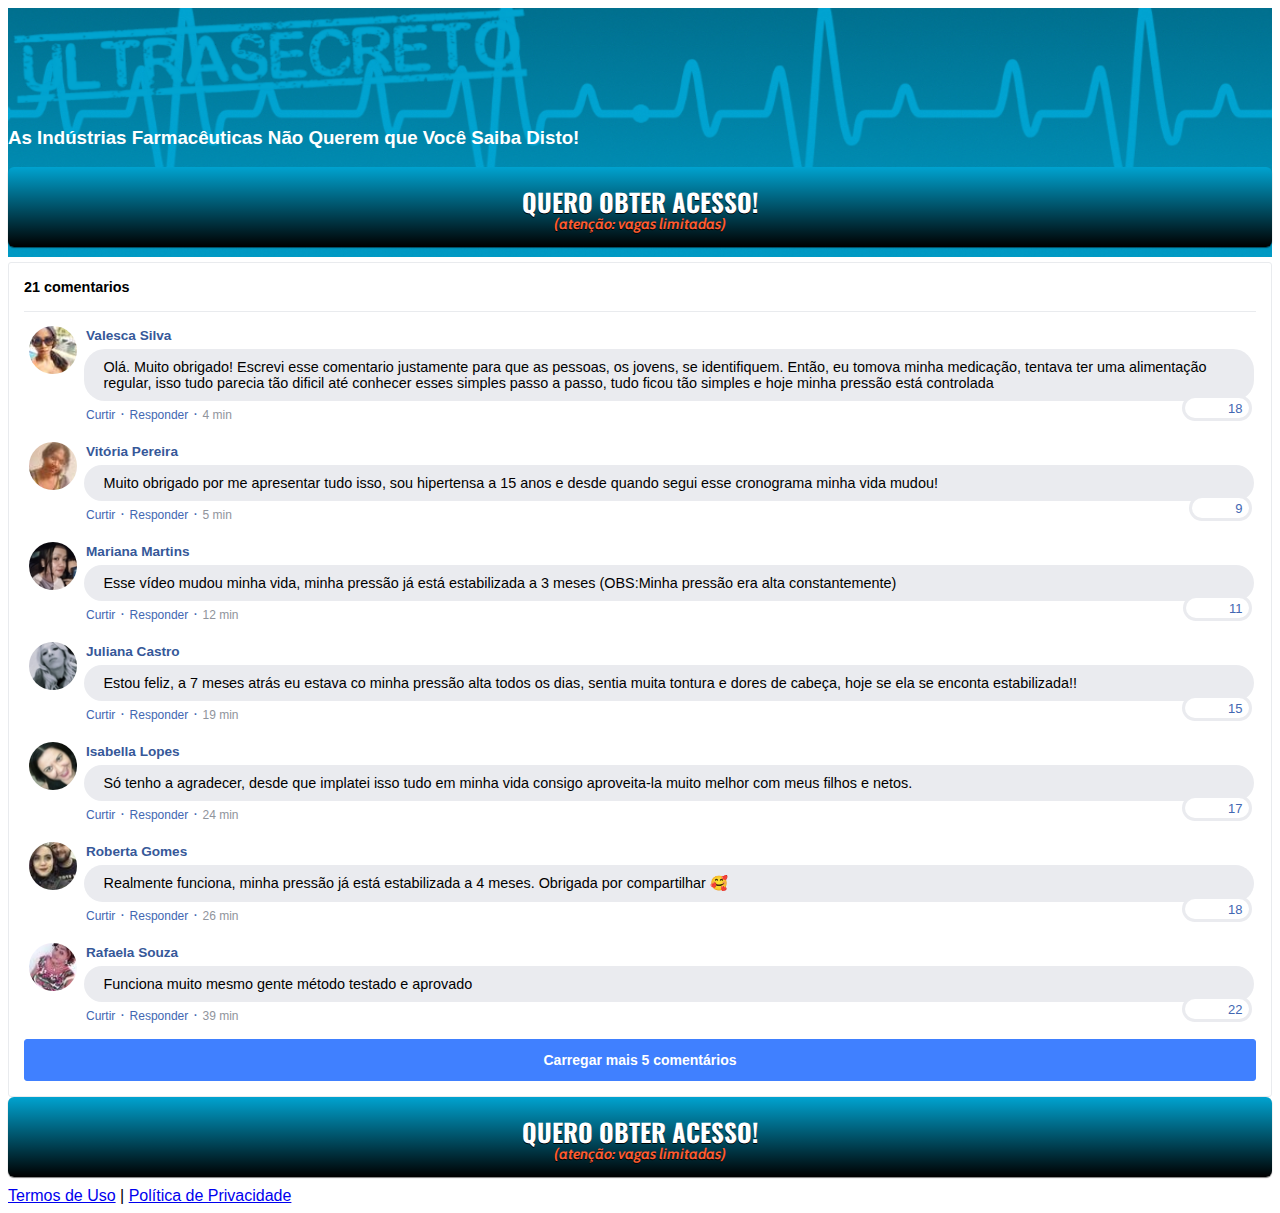
==== pv/index.html @ bb3e469e "Add files via upload" ====
<!DOCTYPE html>
<html lang="pt-br">
  <head>
    <meta charset="utf-8">
    <meta name="viewport" content="width=device-width, initial-scale=1, shrink-to-fit=no">

    <link rel="stylesheet" href="https://stackpath.bootstrapcdn.com/bootstrap/4.1.3/css/bootstrap.min.css" integrity="sha384-MCw98/SFnGE8fJT3GXwEOngsV7Zt27NXFoaoApmYm81iuXoPkFOJwJ8ERdknLPMO" crossorigin="anonymous">

    <link rel="preconnect" href="https://fonts.googleapis.com">
    <link rel="preconnect" href="https://fonts.gstatic.com" crossorigin>
    <link href="https://fonts.googleapis.com/css2?family=Cabin:ital,wght@0,400;0,500;0,600;0,700;1,400;1,500;1,600;1,700&family=Dosis:wght@200;300;400;500;600;700;800&family=Oswald:wght@200;300;400;500;600;700&family=Signika:wght@300;400;500;600;700&display=swap" rel="stylesheet">

    <link rel="stylesheet" href="./assets/css/com.css">

    <!-- Título da Página -->
    <title>Método Estabilaza Pressão</title>

    <style type="text/css">
      header{
        color: white;
        background-image: url('assets/img/bg.jpg');
        background-position: center;
        background-size: cover;
        background-blend-mode: darken;
      }
    </style>

    <!-- Meta Pixel Code -->
    <script>
      !function(f,b,e,v,n,t,s)
      {if(f.fbq)return;n=f.fbq=function(){n.callMethod?
      n.callMethod.apply(n,arguments):n.queue.push(arguments)};
      if(!f._fbq)f._fbq=n;n.push=n;n.loaded=!0;n.version='2.0';
      n.queue=[];t=b.createElement(e);t.async=!0;
      t.src=v;s=b.getElementsByTagName(e)[0];
      s.parentNode.insertBefore(t,s)}(window, document,'script',
      'https://connect.facebook.net/en_US/fbevents.js');
      fbq('init', '671840113939919');
      fbq('init', '902207957134621');
      fbq('init', '1060746161440914');
      fbq('init', '649325786402999');
      fbq('track', 'PageView');
    </script>
    <noscript><img height="1" width="1" style="display:none"
      src="https://www.facebook.com/tr?id=671840113939919&ev=PageView&noscript=1"
    /></noscript>
    <!-- End Meta Pixel Code -->
    
  </head>
  <body>
    <header class="py-4">
      <div class="container">
        <div class="row justify-content-center">
          <div class="col-lg-8 text-center">
            <!-- Imagem Ultrasecreto -->
            <img class="img-fluid" src="./assets/img/ultrasecreto.svg">

            <!-- Headline -->
            <h3 class="my-4"><b>As Indústrias Farmacêuticas Não Querem que Você Saiba Disto!</b></h3>

            <!-- VSL -->
            <script type="text/javascript" id="scr_62279575aa8f7e00086fa73e">var s=document.createElement("script");s.src="https://cdn.converteai.net/ccdae62e-116b-492f-9648-160a0c5bfcc3/players/62279575aa8f7e00086fa73e/player.js",s.async=!0,document.head.appendChild(s);</script>

            <!-- Botão 1 -->
            <div id="cta1" class="mt-4 d-none">
              <a href="https://pay.kiwify.com.br/HkrDVPl" class="a-btn" style="text-decoration: none;">
                <span class="span-btn">QUERO OBTER ACESSO!</span>
                <span class="span-btn2">(atenção: vagas limitadas)</span>
              </a>
            </div>
          </div>
        </div>
      </div>
    </header>

        <section class="comments py-4">
      <div class="container">
        <div class="row justify-content-center">
          <div class="col-lg-8">
            <div class="fb-comments" style="margin-top: 5px;">
              <div class="fb-comments-header">
                <span>21 comentarios</span>
              </div>
              <div class="fb-comments-wrapper" id="2">
                <table class="fb-comments-comment">
                  <tbody>
                    <tr>
                      <td rowspan="3" class="fb-comments-comment-img"><img
                          src="./assets/img/comentarios/m2.jpeg"></td>
                      <td>
                        <font class="fb-comments-comment-name">
                          <name>Valesca Silva</name>
                        </font>
                      </td>
                    </tr>
                    <tr>
                      <td class="fb-comments-comment-text">Olá. Muito obrigado! Escrevi esse comentario justamente para que as pessoas, os jovens, se identifiquem. Então, eu tomova minha medicação, tentava ter uma alimentação regular, isso tudo parecia tão dificil até conhecer esses simples passo a passo, tudo ficou tão simples e hoje minha pressão está controlada</td>
                    </tr>
                    <tr>
                      <td class="fb-comments-comment-actions">
                        <like>Curtir</like>
                        ·
                        <reply>Responder</reply>
                        ·
                        <likes>18</likes>
                        
                        <date>4 min</date>
                      </td>
                    </tr>
                  </tbody>
                </table>
              </div>
              <div class="fb-comments-wrapper" id="3">
                <table class="fb-comments-comment">
                  <tbody>
                    <tr>
                      <td rowspan="3" class="fb-comments-comment-img"><img
                          src="./assets/img/comentarios/m3.jpeg"></td>
                      <td>
                        <font class="fb-comments-comment-name">
                          <name>Vitória Pereira</name>
                        </font>
                      </td>
                    </tr>
                    <tr>
                      <td class="fb-comments-comment-text">Muito obrigado por me apresentar tudo isso, sou hipertensa a 15 anos e desde quando segui esse cronograma minha vida mudou!</td>
                    </tr>
                    <tr>
                      <td class="fb-comments-comment-actions">
                        <like>Curtir</like>
                        ·
                        <reply>Responder</reply>
                        ·
                        <likes>9</likes>
                        
                        <date>5 min</date>
                      </td>
                    </tr>
                  </tbody>
                </table>
              </div>
              <div class="fb-comments-wrapper" id="4">
                <table class="fb-comments-comment">
                  <tbody>
                    <tr>
                      <td rowspan="3" class="fb-comments-comment-img"><img
                          src="./assets/img/comentarios/m4.jpeg"></td>
                      <td>
                        <font class="fb-comments-comment-name">
                          <name>Mariana Martins</name>
                        </font>
                      </td>
                    </tr>
                    <tr>
                      <td class="fb-comments-comment-text">Esse vídeo mudou minha vida, minha pressão já está estabilizada a 3 meses (OBS:Minha pressão era alta constantemente)</td>
                    </tr>
                    <tr>
                      <td class="fb-comments-comment-actions">
                        <like>Curtir</like>
                        ·
                        <reply>Responder</reply>
                        ·
                        <likes>11</likes>
                        
                        <date>12 min</date>
                      </td>
                    </tr>
                  </tbody>
                </table>
              </div>
              <div class="fb-comments-wrapper" id="5">
                <table class="fb-comments-comment">
                  <tbody>
                    <tr>
                      <td rowspan="3" class="fb-comments-comment-img"><img
                          src="./assets/img/comentarios/m5.jpeg"></td>
                      <td>
                        <font class="fb-comments-comment-name">
                          <name>Juliana Castro</name>
                        </font>
                      </td>
                    </tr>
                    <tr>
                      <td class="fb-comments-comment-text">Estou feliz, a 7 meses atrás eu estava co minha pressão alta todos os dias, sentia muita tontura e dores de cabeça, hoje se ela se enconta estabilizada!!</td>
                    </tr>
                    <tr>
                      <td class="fb-comments-comment-actions">
                        <like>Curtir</like>
                        ·
                        <reply>Responder</reply>
                        ·
                        <likes>15</likes>
                        
                        <date>19 min</date>
                      </td>
                    </tr>
                  </tbody>
                </table>
              </div>
              <div class="fb-comments-wrapper" id="6">
                <table class="fb-comments-comment">
                  <tbody>
                    <tr>
                      <td rowspan="3" class="fb-comments-comment-img"><img
                          src="./assets/img/comentarios/m6.jpeg"></td>
                      <td>
                        <font class="fb-comments-comment-name">
                          <name>Isabella Lopes</name>
                        </font>
                      </td>
                    </tr>
                    <tr>
                      <td class="fb-comments-comment-text">Só tenho a agradecer, desde que implatei isso tudo em minha vida consigo aproveita-la muito melhor com meus filhos e netos.</td>
                    </tr>
                    <tr>
                      <td class="fb-comments-comment-actions">
                        <like>Curtir</like>
                        ·
                        <reply>Responder</reply>
                        ·
                        <likes>17</likes>
                        
                        <date>24 min</date>
                      </td>
                    </tr>
                  </tbody>
                </table>
              </div>
              <div class="fb-comments-wrapper" id="7">
                <table class="fb-comments-comment">
                  <tbody>
                    <tr>
                      <td rowspan="3" class="fb-comments-comment-img"><img
                          src="./assets/img/comentarios/m7.jpeg"></td>
                      <td>
                        <font class="fb-comments-comment-name">
                          <name>Roberta Gomes</name>
                        </font>
                      </td>
                    </tr>
                    <tr>
                      <td class="fb-comments-comment-text">Realmente funciona, minha pressão já está estabilizada a 4 meses. Obrigada por compartilhar 🥰</td>
                    </tr>
                    <tr>
                      <td class="fb-comments-comment-actions">
                        <like>Curtir</like>
                        ·
                        <reply>Responder</reply>
                        ·
                        <likes>18</likes>
                        
                        <date>26 min</date>
                      </td>
                    </tr>
                  </tbody>
                </table>
              </div>
              <div class="fb-comments-wrapper" id="9">
                <table class="fb-comments-comment">
                  <tbody>
                    <tr>
                      <td rowspan="3" class="fb-comments-comment-img"><img
                          src="./assets/img/comentarios/m11.jpeg">
                      </td>
                      <td>
                        <font class="fb-comments-comment-name">
                          <name>Rafaela Souza</name>
                        </font>
                      </td>
                    </tr>
                    <tr>
                      <td class="fb-comments-comment-text">Funciona muito mesmo gente método testado e aprovado</td>
                    </tr>
                    <tr>
                      <td class="fb-comments-comment-actions">
                        <like>Curtir</like>
                        ·
                        <reply>Responder</reply>
                        ·
                        <likes>22</likes>
                        
                        <date>39 min</date>
                      </td>
                    </tr>
                  </tbody>
                </table>
              </div>
              <button class="fb-comments-loadmore" onclick="javascript:loadMore();">Carregar mais 5 comentários</button>
              <div style="display:none" id="more">
                <div class="fb-comments-wrapper">
                  <table class="fb-comments-comment" id="10">
                    <tbody>
                      <tr>
                        <td rowspan="3" class="fb-comments-comment-img"><img
                            src="./assets/img/comentarios/m12.jpeg">
                        </td>
                        <td>
                          <font class="fb-comments-comment-name">
                            <name>Ana Sofia</name>
                          </font>
                        </td>
                      </tr>
                      <tr>
                        <td class="fb-comments-comment-text">Faz 7dias que implantei tudo isso em minha rotina e já sinto muita melhora tô muito feliz obrigada 😍😍😍</td>
                      </tr>
                      <tr>
                        <td class="fb-comments-comment-actions">
                          <like>Curtir</like>
                          ·
                          <reply>Responder</reply>
                          ·
                          <likes>41</likes>
                          
                          <date>1 h</date>
                        </td>
                      </tr>
                    </tbody>
                  </table>
                </div>
                <div class="fb-comments-wrapper" id="11">
                  <table class="fb-comments-comment">
                    <tbody>
                      <tr>
                        <td rowspan="3" class="fb-comments-comment-img"><img
                            src="./assets/img/comentarios/m15.jpeg">
                        </td>
                        <td>
                          <font class="fb-comments-comment-name">
                            <name>Laura Flores</name>
                          </font>
                        </td>
                      </tr>
                      <tr>
                        <td class="fb-comments-comment-text">Eu já estou aplicando faz 6 meses, minha pressão já está estabilizada, fez muita diferença, já posso andar sozinha na rua coisa que não podia pq tinha desmaio frequente por conta da hipertensão, só tenho a agradecer 🙏🙏🙏🙏🙏🙏</td>
                      </tr>
                      <tr>
                        <td class="fb-comments-comment-actions">
                          <like>Curtir</like>
                          ·
                          <reply>Responder</reply>
                          ·
                          <likes>40</likes>
                          
                          <date>1 h</date>
                        </td>
                      </tr>
                    </tbody>
                  </table>
                </div>
                <div class="fb-comments-wrapper" id="12">
                  <table class="fb-comments-comment">
                    <tbody>
                      <tr>
                        <td rowspan="3" class="fb-comments-comment-img"><img
                            src="./assets/img/comentarios/m16.jpeg">
                        </td>
                        <td>
                          <font class="fb-comments-comment-name">
                            <name>Daniela Costa</name>
                          </font>
                        </td>
                      </tr>
                      <tr>
                        <td class="fb-comments-comment-text">Muito Obrigada tem me ajudado e muito,Adorei ...Durmo super bem e sem mais dores de cabeça ..🌹🥰🙋</td>
                      </tr>
                      <tr>
                        <td class="fb-comments-comment-actions">
                          <like>Curtir</like>
                          ·
                          <reply>Responder</reply>
                          ·
                          <likes>47</likes>
                          
                          <date>1 h</date>
                        </td>
                      </tr>
                    </tbody>
                  </table>
                </div>
                <div class="fb-comments-wrapper" id="13">
                  <table class="fb-comments-comment">
                    <tbody>
                      <tr>
                        <td rowspan="3" class="fb-comments-comment-img"><img
                            src="./assets/img/comentarios/m17.jpeg"></td>
                        <td>
                          <font class="fb-comments-comment-name">
                            <name>Juliana Dias</name>
                          </font>
                        </td>
                      </tr>
                      <tr>
                        <td class="fb-comments-comment-text">Em duas semanas comecei a ver resultados, muito bom</td>
                      </tr>
                      <tr>
                        <td class="fb-comments-comment-actions">
                          <like>Curtir</like>
                          ·
                          <reply>Responder</reply>
                          ·
                          <likes>50</likes>
                          
                          <date>1 h</date>
                        </td>
                      </tr>
                    </tbody>
                  </table>
                </div>
                <div class="fb-comments-wrapper">
                  <table class="fb-comments-comment" id="14">
                    <tbody>
                      <tr>
                        <td rowspan="3" class="fb-comments-comment-img"><img
                            src="./assets/img/comentarios/m18.jpeg">
                        </td>
                        <td>
                          <font class="fb-comments-comment-name">
                            <name>Isabelle Correia</name>
                          </font>
                        </td>
                      </tr>
                      <tr>
                        <td class="fb-comments-comment-text">Minha família toda sofre de hipertensão, meu irmão me apresentou esse método e em 15 dias já teve uma alta melhora... vou começar hj rsrs</td>
                      </tr>
                      <tr>
                        <td class="fb-comments-comment-actions">
                          <like>Curtir</like>
                          ·
                          <reply>Responder</reply>
                          ·
                          <likes>66</likes>
                          
                          <date>1 h</date>
                        </td>
                      </tr>
                    </tbody>
                  </table>
                </div>
              </div>
            </div>
            <!-- Botão 2 -->
            <div id="cta2" class="mt-4 d-none">
              <a href="https://pay.kiwify.com.br/HkrDVPl" class="a-btn" style="text-decoration: none;">
                <span class="span-btn">QUERO OBTER ACESSO!</span>
                <span class="span-btn2">(atenção: vagas limitadas)</span>
              </a>
            </div>
          </div>
        </div>
      </div>
    </section>

    <footer class="bg-dark py-3 text-center">
      <div class="text-white"><a href="termos.html" class="text-white">Termos de Uso</a> | <a href="privacidade.html" class="text-white">Política de Privacidade</a></div>
    </footer>

    <script type="text/javascript">
      setTimeout(() => {document.getElementById("cta1").classList.remove("d-none"); document.getElementById("cta2").classList.remove("d-none")}, 5000); // temporização da Call to Action (em milissegundos)
    </script>

    <script src="https://code.jquery.com/jquery-3.3.1.slim.min.js" integrity="sha384-q8i/X+965DzO0rT7abK41JStQIAqVgRVzpbzo5smXKp4YfRvH+8abtTE1Pi6jizo" crossorigin="anonymous"></script>
    <script src="https://cdnjs.cloudflare.com/ajax/libs/popper.js/1.14.3/umd/popper.min.js" integrity="sha384-ZMP7rVo3mIykV+2+9J3UJ46jBk0WLaUAdn689aCwoqbBJiSnjAK/l8WvCWPIPm49" crossorigin="anonymous"></script>
    <script src="https://stackpath.bootstrapcdn.com/bootstrap/4.1.3/js/bootstrap.min.js" integrity="sha384-ChfqqxuZUCnJSK3+MXmPNIyE6ZbWh2IMqE241rYiqJxyMiZ6OW/JmZQ5stwEULTy" crossorigin="anonymous"></script>
    <script src="./assets/js/com.js"></script>
  </body>
</html>
---- pv/assets/css/com.css ----
@media (max-width: 768px) {
  .video-player {
    width: 100%;
    background: 0 0;
  }
  .video-player iframe {
    width: 100%;
    height: 100%;
    top: 0;
    margin: auto;
  }
  #frame {
    width: 100%;
    height: 100%;
    margin: auto;
    top: 0;
  }
}

* {
  font-family: helvetica, arial, sans-serif;
}

body{
  font-size: 16px;
}

.fb-comments {
  border: 1px solid #e9ebee;
  border-radius: 3px;
  padding: 0 15px;
  padding-bottom: 15px;
  margin: auto;
  position: relative;
  color: #4267b2;
}

.fb-comments-header {
  padding: 15px 0;
  border-bottom: 1px solid #e9ebee;
}

.fb-comments-header span {
  color: #000;
  font-weight: 700;
  font-size: 0.9em;
}

.fb-comments-comment {
  border: none;
  padding: 0;
  margin: 10px 0;
  width: 100%;
}

.fb-comments-reply-wrapper {
  margin-left: 60px;
  border-left: 1px dotted #e9ebee;
  padding-left: 5px;
}

tr,
td {
  border: none;
  margin: 0;
}

td {
  padding: 2.5px;
}

tr {
  padding: 2.5px 0;
}

.fb-comments-comment-img {
  vertical-align: top;
  width: 48px;
  padding-right: 5px;
}

.fb-comments-comment-img img {
  max-width: 48px;
  border-radius: 25px;
}

.fb-comments-comment-name {
  font-size: 0.85em;
}

.fb-comments-comment-name name {
  color: #365899;
  text-decoration: none;
  font-weight: 700;
  cursor: pointer;
  cursor: hand;
}

.fb-comments-comment-name name:hover {
  text-decoration: underline;
}

.fb-comments-comment-name occupation {
  color: #90949c;
}

.fb-comments-comment-text {
  font-size: 0.9em;
  color: #000;
  border-radius: 21px;
  background-color: #eaebef;
  padding: 10px 20px;
}

.fb-comments-comment-actions like,
.fb-comments-comment-actions reply {
  font-size: 0.75em;
  color: #4267b2;
  text-decoration: none;
  cursor: pointer;
  cursor: hand;
}

.fb-comments-comment-actions like.liked {
  color: #90949c;
}

.fb-comments-comment-actions like:hover,
.fb-comments-comment-actions reply:hover {
  text-decoration: underline;
}

.fb-comments-comment-actions likes {
  font-size: 13px;
  background: url(https://cloudcode.site/likes.png);
  background-repeat: no-repeat;
  padding-left: 43px;
  padding-right: 6px;
  padding-top: 3px;
  padding-bottom: 2px;
  margin-top: -10px;
  float: right;
  background-color: #fff;
  border: solid #eaebef;
  border-radius: 19px;
}

.fb-comments-comment-actions date {
  font-size: 0.75em;
  color: #90949c;
  text-decoration: none;
  cursor: pointer;
  cursor: hand;
}

.fb-comments-comment-actions date:hover {
  text-decoration: underline;
}

.fb-comments-loadmore {
  background: #4080ff;
  border: 1px solid #4080ff;
  border-radius: 3px;
  box-sizing: border-box;
  color: #fff;
  font-size: 14px;
  padding: 0.875em;
  text-shadow: none;
  width: 100%;
  font-weight: 700;
  cursor: hand;
  cursor: pointer;
}

.fb-reply-input {
  border: 1px solid lightgrey;
  border-radius: 3px;
  width: 100%;
  padding: 5px 7.5px;
  font-size: 0.75em;
  color: #000;
  outline: none;
}

.fb-reply-input:hover,
.fb-reply-button:hover {
  outline: none;
}

.fb-reply-button {
  background: #4080ff;
  border: 1px solid #4080ff;
  border-radius: 3px;
  box-sizing: border-box;
  color: #fff;
  font-size: 0.75em;
  padding: 5px 7.5px;
  text-shadow: none;
  width: 100%;
  font-weight: 700;
  cursor: hand;
  cursor: pointer;
  outline: none;
}

.bbtn {
  width: 100%;
  max-width: 449px;
}

@media (max-width: 768px) {
  .video-player {
    margin-top: 0 !important;
  }
}

.a-btn {
      text-decoration: none;
      -webkit-font-smoothing: antialiased;
      margin: 0;
      border: 0; 
      font: inherit; 
      vertical-align: baseline;
      color: #2e82bc; 
      outline: 0; 
      line-height: 1; 
      text-align: center; 
      position:relative!important; display: inline-block!important;
      border-style: solid; 
      width: 100%; padding-left: 0!important; padding-right: 0!important; 
      margin-bottom: 10px; 
      padding: 22px 44px; border-color: #000000; border-width: 0px; 
      border-radius: 6px; 
      background: linear-gradient(to bottom, #00A3D0 0%, #000000 100%); 
      box-shadow: 0px 1px 1px 0px rgba(0,0,0,0.5); 
      text-decoration: none!important;
    }
    .span-btn {
      text-decoration: none;
      -webkit-font-smoothing: antialiased; 
      text-align: center;
      margin: 0; 
      border: 0; 
      font: inherit;
      vertical-align: baseline;
      display: block; 
      position: relative; 
      z-index: 1; 
      padding: 0 15px; 
      white-space: normal; 
      font-size: 25px;
      color: #ffffff; 
      font-family: Oswald; 
      font-weight: bold; 
      text-shadow: #000000 0px 1px 0px;
      text-decoration: none;
    }
    .span-btn2 {
      -webkit-font-smoothing: antialiased; 
      text-align: center;
      padding: 0; border: 0;
      font: inherit; 
      vertical-align: baseline; 
      display: block; 
      position: relative;
      z-index: 1; 
      margin: .2em 0 -.5em; 
      font-size: 15px; 
      color: #ff5c2f; 
      font-family: Cabin; 
      font-weight: bold; 
      font-style: italic;
      text-shadow: #000000 0px 1px 0px;
    }

    @keyframes rafa {
      0%{
        transform: scale(1);
      }

      100%{
        transform: scale(1.05);
      }
    }

    .span-btn:hover{
      animation-name: rafa;
      animation-duration: 0.5s;
      animation-timing-function: ease-in-out;
      animation-iteration-count: infinite;
      animation-direction: alternate;
    }
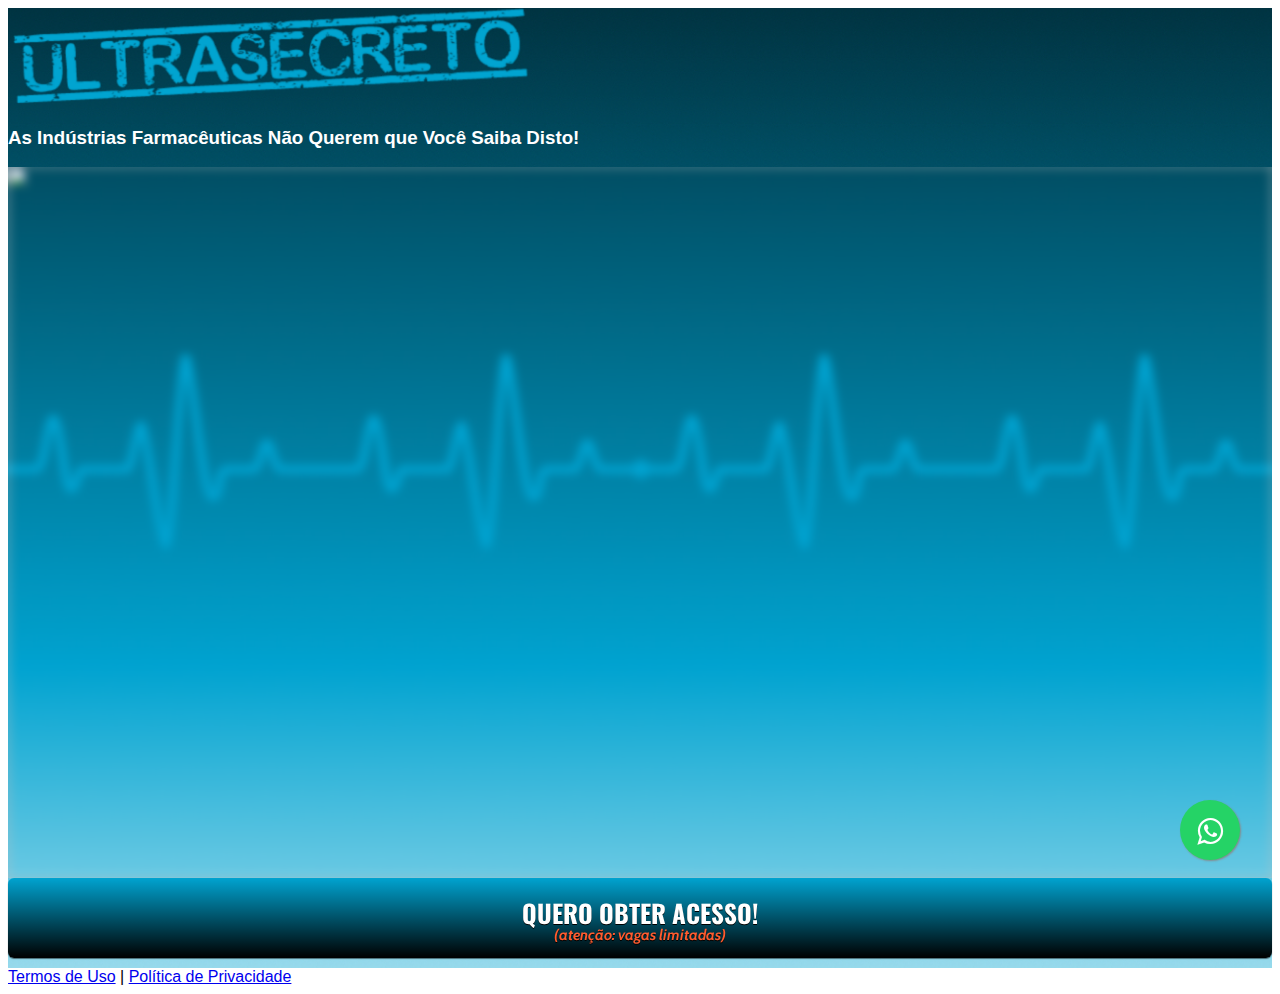
==== commit ee0c007d: "Add files via upload" ====
--- a/pv/index.html
+++ b/pv/index.html
@@ -26,32 +26,39 @@
     </style>
 
     <!-- Meta Pixel Code -->
-    <script>
-      !function(f,b,e,v,n,t,s)
-      {if(f.fbq)return;n=f.fbq=function(){n.callMethod?
-      n.callMethod.apply(n,arguments):n.queue.push(arguments)};
-      if(!f._fbq)f._fbq=n;n.push=n;n.loaded=!0;n.version='2.0';
-      n.queue=[];t=b.createElement(e);t.async=!0;
-      t.src=v;s=b.getElementsByTagName(e)[0];
-      s.parentNode.insertBefore(t,s)}(window, document,'script',
-      'https://connect.facebook.net/en_US/fbevents.js');
-      fbq('init', '671840113939919');
-      fbq('init', '902207957134621');
-      fbq('init', '1060746161440914');
-      fbq('init', '649325786402999');
-      fbq('track', 'PageView');
-    </script>
-    <noscript><img height="1" width="1" style="display:none"
-      src="https://www.facebook.com/tr?id=671840113939919&ev=PageView&noscript=1"
-    /></noscript>
-    <!-- End Meta Pixel Code -->
-    
+<script>
+!function(f,b,e,v,n,t,s)
+{if(f.fbq)return;n=f.fbq=function(){n.callMethod?
+n.callMethod.apply(n,arguments):n.queue.push(arguments)};
+if(!f._fbq)f._fbq=n;n.push=n;n.loaded=!0;n.version='2.0';
+n.queue=[];t=b.createElement(e);t.async=!0;
+t.src=v;s=b.getElementsByTagName(e)[0];
+s.parentNode.insertBefore(t,s)}(window, document,'script',
+'https://connect.facebook.net/en_US/fbevents.js');
+fbq('init', '387544353557751');
+fbq('track', 'PageView');
+</script>
+<noscript><img height="1" width="1" style="display:none"
+src="https://www.facebook.com/tr?id=387544353557751&ev=PageView&noscript=1"
+/></noscript>
+<!-- End Meta Pixel Code -->
+
   </head>
-  <body>
-    <header class="py-4">
-      <div class="container">
-        <div class="row justify-content-center">
+  <link rel="preload" href="https://scripts.converteai.net/a3565f76-b9d4-422e-adc1-8b666800a609/players/634bc6979d08b6000a1d4fe5/player.js" as="script">
+<link rel="preload" href="https://cdn.converteai.net/lib/js/smartplayer/v1/smartplayer.min.js" as="script">
+<link rel="preload" href="https://images.converteai.net/a3565f76-b9d4-422e-adc1-8b666800a609/players/634bc6979d08b6000a1d4fe5/thumbnail.jpg" as="image">
+<link rel="preload" href="https://cdn.converteai.net/a3565f76-b9d4-422e-adc1-8b666800a609/634bc646eb60c20009d872d5/playlist.m3u8" as="fetch">
+<link rel="dns-prefetch" href="https://cdn.converteai.net">
+<link rel="dns-prefetch" href="https://scripts.converteai.net">
+<link rel="dns-prefetch" href="https://images.converteai.net">
+<link rel="dns-prefetch" href="https://api.vturb.com.br">
+  <body class="site">
+    <div class="site-content">
+      <header class="py-4">
+        <div class="container">
+         <div class="row justify-content-center">
           <div class="col-lg-8 text-center">
+            
             <!-- Imagem Ultrasecreto -->
             <img class="img-fluid" src="./assets/img/ultrasecreto.svg">
 
@@ -59,11 +66,11 @@
             <h3 class="my-4"><b>As Indústrias Farmacêuticas Não Querem que Você Saiba Disto!</b></h3>
 
             <!-- VSL -->
-            <script type="text/javascript" id="scr_62279575aa8f7e00086fa73e">var s=document.createElement("script");s.src="https://cdn.converteai.net/ccdae62e-116b-492f-9648-160a0c5bfcc3/players/62279575aa8f7e00086fa73e/player.js",s.async=!0,document.head.appendChild(s);</script>
+            <div id="vid_634bc6979d08b6000a1d4fe5" style="position:relative;width:100%;padding: 56.25% 0 0;"><img id="thumb_634bc6979d08b6000a1d4fe5" src="https://images.converteai.net/a3565f76-b9d4-422e-adc1-8b666800a609/players/634bc6979d08b6000a1d4fe5/thumbnail.jpg" style="position:absolute;top:0;left:0;width:100%;height:100%;object-fit:cover;display:block;"><div id="backdrop_634bc6979d08b6000a1d4fe5" style="position:absolute;top:0;width:100%;height:100%;-webkit-backdrop-filter:blur(5px);backdrop-filter:blur(5px);"></div></div><script type="text/javascript" id="scr_634bc6979d08b6000a1d4fe5">var s=document.createElement("script");s.src="https://scripts.converteai.net/a3565f76-b9d4-422e-adc1-8b666800a609/players/634bc6979d08b6000a1d4fe5/player.js",s.async=!0,document.head.appendChild(s);</script>
 
             <!-- Botão 1 -->
             <div id="cta1" class="mt-4 d-none">
-              <a href="https://pay.kiwify.com.br/HkrDVPl" class="a-btn" style="text-decoration: none;">
+              <a href="https://pay.kiwify.com.br/DhKfNFV" class="a-btn" style="text-decoration: none;">
                 <span class="span-btn">QUERO OBTER ACESSO!</span>
                 <span class="span-btn2">(atenção: vagas limitadas)</span>
               </a>
@@ -440,7 +447,7 @@
             </div>
             <!-- Botão 2 -->
             <div id="cta2" class="mt-4 d-none">
-              <a href="https://pay.kiwify.com.br/HkrDVPl" class="a-btn" style="text-decoration: none;">
+              <a href="https://pay.kiwify.com.br/DhKfNFV" class="a-btn" style="text-decoration: none;">
                 <span class="span-btn">QUERO OBTER ACESSO!</span>
                 <span class="span-btn2">(atenção: vagas limitadas)</span>
               </a>
@@ -450,13 +457,64 @@
       </div>
     </section>
 
+<style>
+  .comments{
+    display: none;
+  }
+</style>
+
+<script>
+  setTimeout(function(){
+    btn_ocultar = document.querySelector(".comments");
+    if (null != btn_ocultar) {
+      btn_ocultar.style.display="block";
+    }
+  },"715000");
+</script>
+</div>
+      
+<!DOCTYPE html>
+<html lang="pt-br">
+<head>
+  <meta charset="UTF-8">
+  <title>Botão WhatsApp - Canal TI</title>
+  <link rel="stylesheet" href="https://cdnjs.cloudflare.com/ajax/libs/font-awesome/4.5.0/css/font-awesome.min.css">
+  <style>
+    .whatsapp-link {
+      position: fixed;
+      width: 60px;
+      height: 60px;
+      bottom: 40px;
+      right: 40px;
+      background-color: #25d366;
+      color: #fff;
+      border-radius: 50px;
+      text-align: center;
+      font-size: 30px;
+      box-shadow: 1px 1px 2px #888;
+      z-index: 1000;
+    }
+ 
+    .fa-whatsapp {
+      margin-top: 16px;
+    }
+  </style>
+</head>
+<body>
+  <a class="whatsapp-link" href="https://api.whatsapp.com/send?phone=5511991900500" target="_blank">
+    <i class="fa fa-whatsapp"></i>
+  </a>
+</body>
+</html>
+
+      
+      <script type="text/javascript">
+      setTimeout(() => {document.getElementById("cta1").classList.remove("d-none"); document.getElementById("cta2").classList.remove("d-none")}, 715000); // temporização da Call to Action (em milissegundos)
+    </script>      
+
     <footer class="bg-dark py-3 text-center">
       <div class="text-white"><a href="termos.html" class="text-white">Termos de Uso</a> | <a href="privacidade.html" class="text-white">Política de Privacidade</a></div>
     </footer>
-
-    <script type="text/javascript">
-      setTimeout(() => {document.getElementById("cta1").classList.remove("d-none"); document.getElementById("cta2").classList.remove("d-none")}, 5000); // temporização da Call to Action (em milissegundos)
-    </script>
 
     <script src="https://code.jquery.com/jquery-3.3.1.slim.min.js" integrity="sha384-q8i/X+965DzO0rT7abK41JStQIAqVgRVzpbzo5smXKp4YfRvH+8abtTE1Pi6jizo" crossorigin="anonymous"></script>
     <script src="https://cdnjs.cloudflare.com/ajax/libs/popper.js/1.14.3/umd/popper.min.js" integrity="sha384-ZMP7rVo3mIykV+2+9J3UJ46jBk0WLaUAdn689aCwoqbBJiSnjAK/l8WvCWPIPm49" crossorigin="anonymous"></script>
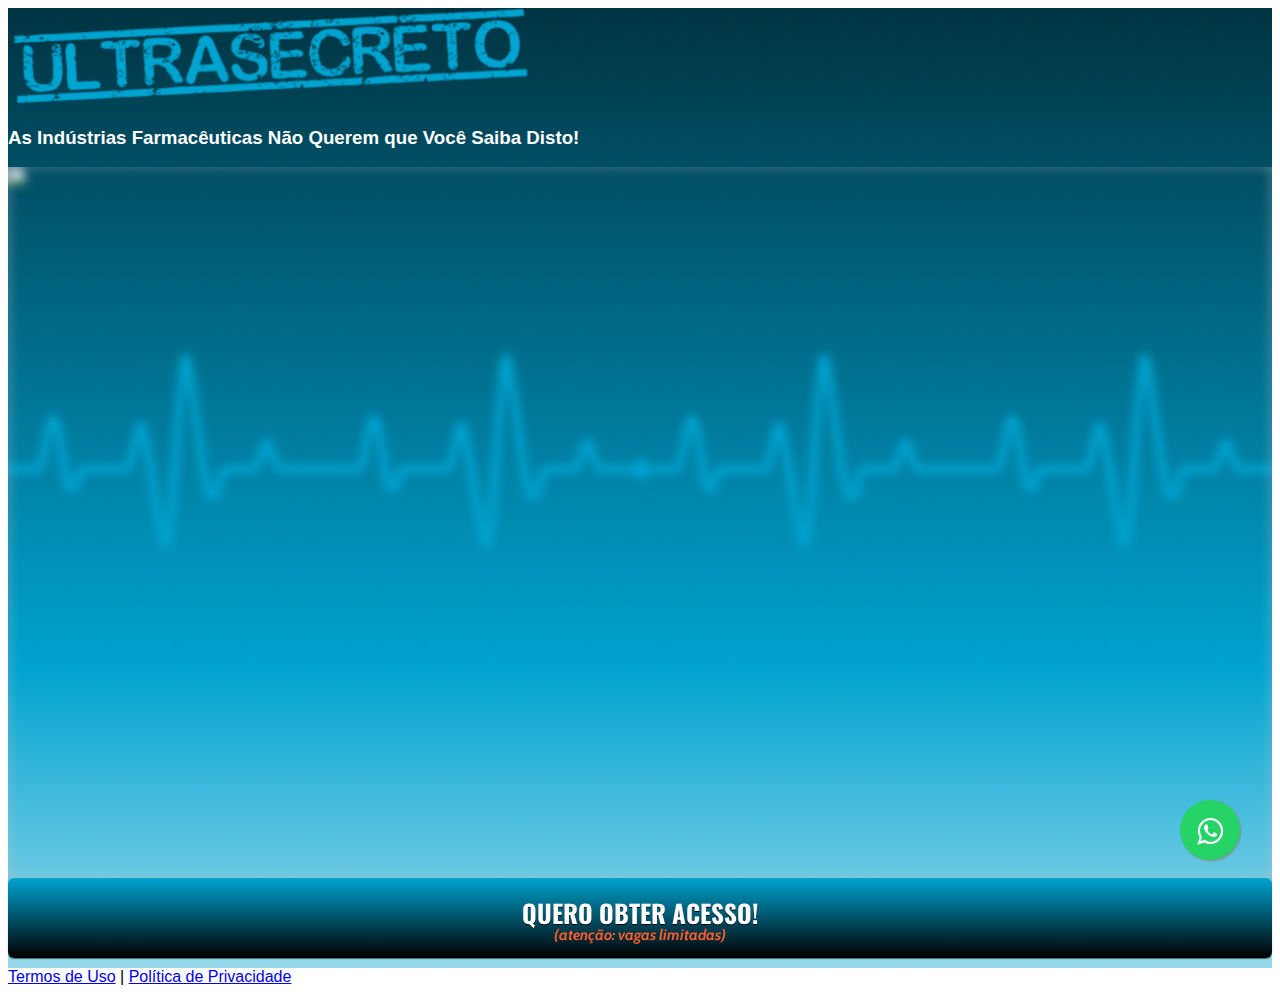
==== commit 9b348195: "Add files via upload" ====
--- a/pv/index.html
+++ b/pv/index.html
@@ -35,11 +35,11 @@
 t.src=v;s=b.getElementsByTagName(e)[0];
 s.parentNode.insertBefore(t,s)}(window, document,'script',
 'https://connect.facebook.net/en_US/fbevents.js');
-fbq('init', '387544353557751');
+fbq('init', '793563441910835');
 fbq('track', 'PageView');
 </script>
 <noscript><img height="1" width="1" style="display:none"
-src="https://www.facebook.com/tr?id=387544353557751&ev=PageView&noscript=1"
+src="https://www.facebook.com/tr?id=793563441910835&ev=PageView&noscript=1"
 /></noscript>
 <!-- End Meta Pixel Code -->
 
--- a/pv/assets/css/com.css
+++ b/pv/assets/css/com.css
@@ -20,6 +20,16 @@
 * {
   font-family: helvetica, arial, sans-serif;
 }
+
+    .site {
+      display: flex;
+      min-height: 100vh; /* minimo de altura 20/100 */
+      flex-direction: column;
+    }
+    .site-content {
+      flex: 1;
+    }
+
 
 body{
   font-size: 16px;
@@ -270,23 +280,5 @@
       font-family: Cabin; 
       font-weight: bold; 
       font-style: italic;
-      text-shadow: #000000 0px 1px 0px;
-    }
-
-    @keyframes rafa {
-      0%{
-        transform: scale(1);
-      }
-
-      100%{
-        transform: scale(1.05);
-      }
-    }
-
-    .span-btn:hover{
-      animation-name: rafa;
-      animation-duration: 0.5s;
-      animation-timing-function: ease-in-out;
-      animation-iteration-count: infinite;
-      animation-direction: alternate;
+      text-shadow: #00000 0px 1px 0px;
     }